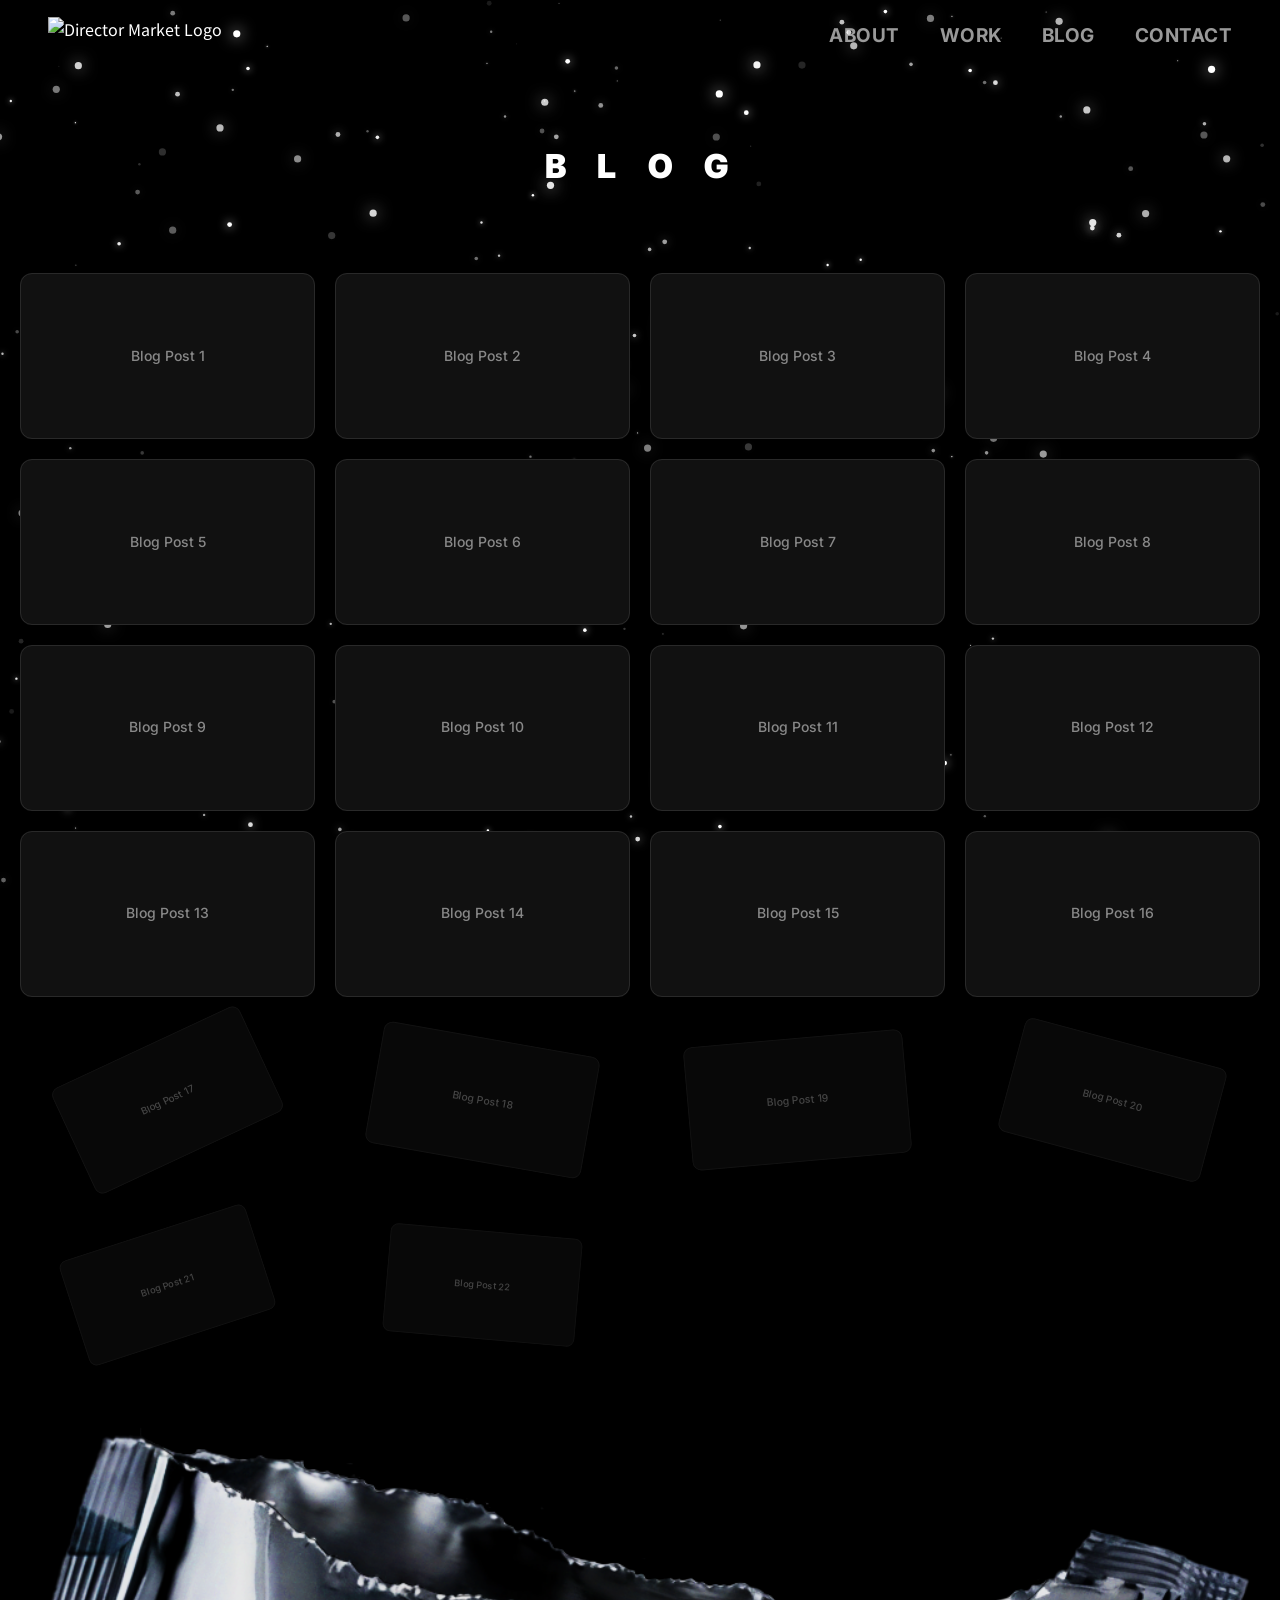
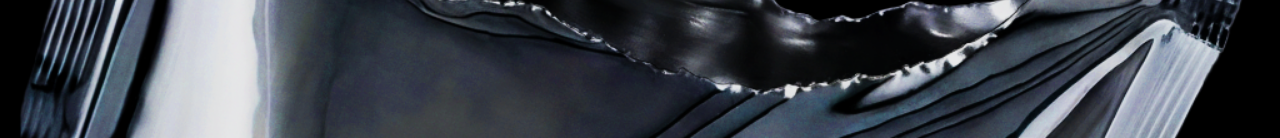
==== blog.html @ cb31ba4a "BLOG: WORK 페이지와 동일한 디자인의 blog.html 추가 work.html을 복제해 BLOG 페이지 신설: - 제목 WORKS → BLOG, nav active 표시 갱" ====
<!DOCTYPE html>
<html lang="ko">

<head>
    <meta charset="UTF-8">
    <meta name="viewport" content="width=device-width, initial-scale=1.0">
    <title>DIRECTOR MARKET — BLOG</title>
    <meta name="description" content="디렉터마켓 블로그. 우리의 생각과 인사이트를 공유합니다.">
    <link rel="preconnect" href="https://fonts.googleapis.com">
    <link rel="preconnect" href="https://fonts.gstatic.com" crossorigin>
    <link
        href="https://fonts.googleapis.com/css2?family=Inter:wght@300;400;500;600;700;800;900&family=Noto+Sans+KR:wght@300;400;500;600;700;800;900&display=swap"
        rel="stylesheet">
    <link rel="stylesheet" href="style.css?v=1.1">
    <style>
        /* =========================================
           WORKS PAGE — Scattered Card Layout
           ========================================= */

        body {
            overflow-x: hidden;
            overscroll-behavior-y: none; /* Prevent rubber-banding at the bottom */
            background-color: #000; /* Fallback if needed */
        }

                /* --- Works Hero Title --- */
        .works-hero {
            position: relative;
            padding-top: 140px;
            padding-bottom: 40px;
            text-align: center;
            z-index: 2;
        }

        .works-title {
            font-family: 'Inter', sans-serif;
            font-weight: 900;
            font-size: clamp(16px, 2.66vw, 33px);
            letter-spacing: clamp(6px, 1.5vw, 24px);
            color: #ffffff;
            text-transform: uppercase;
            user-select: none;
            text-indent: 12px;
            display: inline-flex;
            justify-content: center;
            align-items: center;
        }

        .works-title span {
            display: inline-block;
            animation: zero-gravity 6s ease-in-out infinite alternate;
        }

        @keyframes zero-gravity {
            0% {
                transform: translate(0, 0) rotate(0deg);
            }
            33% {
                transform: translate(-3px, -8px) rotate(-3deg);
            }
            66% {
                transform: translate(2px, 5px) rotate(2deg);
            }
            100% {
                transform: translate(4px, -3px) rotate(-1deg);
            }
        }

                                                /* --- Works Canvas Container --- */
        .works-canvas {
            position: relative;
            width: 100%;
            max-width: 1478px; /* Increased by 5% from 1408px */
            margin: 0 auto;
            padding: 40px 20px 100px; /* Reduced bottom padding since no scatter */
            display: grid;
            grid-template-columns: repeat(4, 1fr); /* 4 columns */
            gap: 20px;
            /* z-index removed to avoid restrictive stacking context */
        }

        /* --- Individual YouTube Card --- */
        .youtube-card {
            position: relative;
            width: 100%;
            aspect-ratio: 16 / 9; /* 1280x720 ratio */
            background-color: #1a1a1a;
            border-radius: 12px;
            overflow: hidden;
            cursor: pointer;
            transition: transform 0.3s ease, box-shadow 0.3s ease;
            display: block;
            text-decoration: none;
            z-index: 10;
        }

        .youtube-card::after {
            content: '';
            position: absolute;
            inset: 0;
            border-radius: 12px;
            border: 1px solid rgba(255, 255, 255, 0.1);
            pointer-events: none;
            transition: border-color 0.4s;
        }

        .youtube-card:hover {
            z-index: 100;
            --hover-scale: 1.05;
            transform: scale(var(--hover-scale, 1.05));
            box-shadow: 0 20px 50px rgba(0, 0, 0, 0.6),
                        0 0 30px rgba(255, 255, 255, 0.05);
        }

        .youtube-card:hover::after {
            border-color: rgba(255, 255, 255, 0.3);
        }

        .youtube-placeholder {
            position: absolute;
            inset: 0;
            display: flex;
            align-items: center;
            justify-content: center;
            color: rgba(255, 255, 255, 0.5);
            font-family: 'Inter', sans-serif;
            font-size: 14px;
            font-weight: 500;
            background: #111;
        }

        .youtube-thumb {
            position: absolute;
            inset: 0;
            width: 100%;
            height: 100%;
            object-fit: cover;
            display: block;
        }

        /* --- Footer Envelope Effect Requirements --- */
        .envelope-container {
            position: relative;
            /* NO z-index here! Must share global stacking context to wedge cards */
            width: 100%;
            display: flex;
            justify-content: center;
            align-items: flex-end;
            margin-top: -450px; /* Pull envelope much higher so it's visible when item 30 starts emerging */
            pointer-events: none;
        }

        .envelope-image {
            display: block;
            position: relative;
            width: 100%;
            max-width: 1600px;
            height: auto;
            z-index: 100; /* Front layer absolute highest to mask the items */
            pointer-events: none; /* Let clicks pass through */
        }

        .envelope-image-back {
            display: block;
            position: absolute;
            bottom: 0px;
            left: 50%;
            transform: translateX(-50%);
            width: 100%;
            max-width: 1600px;
            height: auto;
            z-index: 5; /* Back layer strictly behind the animated items */
            pointer-events: none;
        }

        /* 
           Youtube cards 25-28 will have standard styles initially.
           Javascript will handle their transform translate values to animate them 
           from the envelope into their grid position. 
        */

        .overlap-layer-1 {
            z-index: 1; /* Back layer (behind cards) */
        }

        .overlap-layer-2 {
            z-index: 20; /* Front layer (in front of cards) */
        }

        /* --- Responsive --- */
        @media (max-width: 1024px) {
            .works-canvas {
                grid-template-columns: repeat(3, 1fr); /* 3 columns for tablet */
            }
        }

        @media (max-width: 768px) {
            .works-hero {
                padding-top: 110px;
                padding-bottom: 20px;
            }
            .works-canvas {
                grid-template-columns: repeat(2, 1fr); /* 2 columns for smaller screens */
                gap: 16px;
                padding: 0 16px 60px;
            }
            .youtube-card:hover {
                transform: scale(1.02);
            }
        }

        @media (max-width: 480px) {
            .works-canvas {
                grid-template-columns: 1fr; /* 1 column for mobile */
                gap: 14px;
            }
        }
    </style>
</head>

<body>

    <!-- Navigation -->
    <nav class="nav" id="nav">
        <div class="nav-inner">
            <a href="index.html" class="nav-logo">
                <img src="img/logo_white.png" alt="Director Market Logo" class="nav-logo-img">
            </a>
            <div class="nav-links">
                <a href="index.html#hero" class="nav-link">ABOUT</a>
                <a href="work.html" class="nav-link">WORK</a>
                <a href="blog.html" class="nav-link active">BLOG</a>
                <a href="contact.html" class="nav-link cta-link">CONTACT</a>
            </div>
        </div>
    </nav>

    <!-- Works Title -->
            <section class="works-hero">
        <h1 class="works-title">
            <span style="animation-duration: 5s; animation-delay: 0s;">B</span>
            <span style="animation-duration: 7s; animation-delay: 0.5s;">L</span>
            <span style="animation-duration: 6s; animation-delay: 1.2s;">O</span>
            <span style="animation-duration: 8s; animation-delay: 0.2s;">G</span>
        </h1>
    </section>

    <!-- Blog Card Grid -->
    <section class="works-canvas" id="worksCanvas">
        <!-- Item 1 -->
        <a href="https://youtube.com" target="_blank" class="youtube-card">
            <div class="youtube-placeholder">Blog Post 1</div>
        </a>
        <!-- Item 2 -->
        <a href="https://youtube.com" target="_blank" class="youtube-card">
            <div class="youtube-placeholder">Blog Post 2</div>
        </a>
        <!-- Item 3 -->
        <a href="https://youtube.com" target="_blank" class="youtube-card">
            <div class="youtube-placeholder">Blog Post 3</div>
        </a>
        <!-- Item 4 -->
        <a href="https://youtube.com" target="_blank" class="youtube-card">
            <div class="youtube-placeholder">Blog Post 4</div>
        </a>
        <!-- Item 5 -->
        <a href="https://youtube.com" target="_blank" class="youtube-card">
            <div class="youtube-placeholder">Blog Post 5</div>
        </a>
        <!-- Item 6 -->
        <a href="https://youtube.com" target="_blank" class="youtube-card">
            <div class="youtube-placeholder">Blog Post 6</div>
        </a>
        <!-- Item 7 -->
        <a href="https://youtube.com" target="_blank" class="youtube-card">
            <div class="youtube-placeholder">Blog Post 7</div>
        </a>
        <!-- Item 8 -->
        <a href="https://youtube.com" target="_blank" class="youtube-card">
            <div class="youtube-placeholder">Blog Post 8</div>
        </a>
        <!-- Item 9 -->
        <a href="https://youtube.com" target="_blank" class="youtube-card">
            <div class="youtube-placeholder">Blog Post 9</div>
        </a>
        <!-- Item 10 -->
        <a href="https://youtube.com" target="_blank" class="youtube-card">
            <div class="youtube-placeholder">Blog Post 10</div>
        </a>
        <!-- Item 11 -->
        <a href="https://youtube.com" target="_blank" class="youtube-card">
            <div class="youtube-placeholder">Blog Post 11</div>
        </a>
        <!-- Item 12 -->
        <a href="https://youtube.com" target="_blank" class="youtube-card">
            <div class="youtube-placeholder">Blog Post 12</div>
        </a>
        <!-- Item 13 -->
        <a href="https://youtube.com" target="_blank" class="youtube-card">
            <div class="youtube-placeholder">Blog Post 13</div>
        </a>
        <!-- Item 14 -->
        <a href="https://youtube.com" target="_blank" class="youtube-card">
            <div class="youtube-placeholder">Blog Post 14</div>
        </a>
        <!-- Item 15 -->
        <a href="https://youtube.com" target="_blank" class="youtube-card">
            <div class="youtube-placeholder">Blog Post 15</div>
        </a>
        <!-- Item 16 -->
        <a href="https://youtube.com" target="_blank" class="youtube-card">
            <div class="youtube-placeholder">Blog Post 16</div>
        </a>
        <!-- Item 17 -->
        <a href="https://youtube.com" target="_blank" class="youtube-card animated-card">
            <div class="youtube-placeholder">Blog Post 17</div>
        </a>
        <!-- Item 18 -->
        <a href="https://youtube.com" target="_blank" class="youtube-card animated-card">
            <div class="youtube-placeholder">Blog Post 18</div>
        </a>
        <!-- Item 19 -->
        <a href="https://youtube.com" target="_blank" class="youtube-card animated-card">
            <div class="youtube-placeholder">Blog Post 19</div>
        </a>
        <!-- Item 20 -->
        <a href="https://youtube.com" target="_blank" class="youtube-card animated-card">
            <div class="youtube-placeholder">Blog Post 20</div>
        </a>
        <!-- Item 21 -->
        <a href="https://youtube.com" target="_blank" class="youtube-card animated-card">
            <div class="youtube-placeholder">Blog Post 21</div>
        </a>
        <!-- Item 22 -->
        <a href="https://youtube.com" target="_blank" class="youtube-card animated-card">
            <div class="youtube-placeholder">Blog Post 22</div>
        </a>
    </section>

    <!-- Torn Envelope Effect Footer -->
    <div class="envelope-container" id="envelopeContainer">
        <img src="img/footer_custom_image_back.png" alt="Footer Envelope Back" class="envelope-image-back">
        <img src="img/footer_custom_image.png" alt="Footer Envelope" class="envelope-image">
    </div>

    <script src="app.js"></script>
    <script>
        /* =========================================
           WORKS PAGE — Envelope Interactions
           ========================================= */
        document.addEventListener('DOMContentLoaded', () => {
            const animatedCards = document.querySelectorAll('.animated-card');
            const envelopeContainer = document.getElementById('envelopeContainer');
            
            // Wait for envelope image to load to get accurate dimensions
            const envelopeImg = envelopeContainer.querySelector('.envelope-image');
            
            const updatePositions = () => {
                const envelopeRect = envelopeContainer.getBoundingClientRect();
                const envelopeCenterY = envelopeRect.top + envelopeRect.height * 0.6; // Approximate "inside" of envelope height
                const envelopeCenterX = envelopeRect.left + envelopeRect.width / 2;
                
                // Calculate destination offsets to sink into the envelope
                animatedCards.forEach((card, index) => {
                    const cardRect = card.getBoundingClientRect();
                    const cardCenterX = cardRect.left + cardRect.width / 2;
                    const cardCenterY = cardRect.top + cardRect.height / 2;
                    
                    // We want the card to travel from its original grid position (0,0 offset)
                    // down to the envelope center. Which means when scrolled up, it's offset by:
                    const dx = envelopeCenterX - cardCenterX;
                    const dy = envelopeCenterY - cardCenterY;
                    
                    // Give diverse rotations to the 16 animated cards (17-32)
                    // The last 4 (29-32) have much wilder starting rotations
                    const rotations = [
                        -25, 10, -5, 15, -18, 5, -10, 20, 
                        -8, 12, -22, 18, -35, 45, -50, 60
                    ];
                    const dr = rotations[index] || 0;

                    card.dataset.dx = dx;
                    card.dataset.dy = dy;
                    card.dataset.dr = dr;
                });
            };

            // Call to initialize and set initial "0 scroll" state instantly
            setTimeout(() => {
                updatePositions();
                window.dispatchEvent(new Event('scroll')); // trigger scroll to apply initial transforms
            }, 100);
            window.addEventListener('resize', updatePositions);

            let targetScrollY = window.scrollY || 0;
            window.addEventListener('scroll', () => {
                targetScrollY = window.scrollY;
            });

            // Run a continuous animation loop so cards can float even when scroll stops
            const render = (time) => {
                const maxDistance = document.body.scrollHeight - window.innerHeight; 
                
                // We map the animation progress across the ENTIRE scrollable height of the page
                let globalProgress = targetScrollY / (maxDistance || 1);
                globalProgress = Math.max(0, Math.min(1, globalProgress));

                    animatedCards.forEach((card, index) => {
                        // 4 items per row, calculate which row (0 to 3)
                        const rowIndex = Math.floor(index / 4);
                        const isScatteredRow = index >= 28; // Items 29-32 (indices 28, 29, 30, 31)
                        
                        // Each card gets its OWN staggered timing based on individual index
                        // so they appear ONE BY ONE as the user scrolls
                        let start, end;
                        if (isScatteredRow) {
                            // Items 29-32: wider stagger gaps to prevent overlapping
                            const scatteredIndex = index - 28; // 0,1,2,3
                            // Items 31-32 (scatteredIndex 2,3) start even later so envelope is fully visible first
                            start = 0.40 + scatteredIndex * 0.15; // 29:0.40, 30:0.55, 31:0.70, 32:0.85
                            end = start + 0.30;
                        } else {
                            start = index * 0.05;
                            end = start + 0.35;
                        }
                        
                        let localProgress = (globalProgress - start) / (end - start);
                        localProgress = Math.max(0, Math.min(1, localProgress));

                        // Need to invert progress logic because our CSS transformations are calculated 
                        // relative to the final position (where we want progress=1).
                        let easeProgress = 1 - Math.pow(1 - localProgress, 3);
                        
                        const dx = parseFloat(card.dataset.dx);
                        const dy = parseFloat(card.dataset.dy);
                        const dr = parseFloat(card.dataset.dr);

                        // Calculate linear trajectory offsets
                        
                        // Items 17-28: zig-zag from envelope. Alternate left/right starting offset.
                        // Items 29-32: strictly vertical (no zig-zag), emerging from behind envelope front.
                        const zigzagDirection = (index % 2 === 0) ? -1 : 1;
                        const zigzagX = isScatteredRow ? 0 : zigzagDirection * 120 * (1 - easeProgress);

                        // For 29-32: NO horizontal movement, purely vertical rise.
                        let xProgress;
                        if (isScatteredRow) {
                            xProgress = 0; // Pure vertical rise for 29, 30, 31, 32
                        } else {
                            xProgress = 1;
                        }
                        let currentX = dx * (1 - easeProgress) * xProgress + zigzagX;
                        let currentY = dy * (1 - easeProgress);
                        let currentR = dr * (1 - easeProgress);
                        
                        const indexOffset = index * 1.5;
                        const bloomFactor = Math.pow(localProgress, 3); 
                        
                        // Gentle vertical wobble for zero-gravity feel (same for all cards)
                        const spreadYBase = ((index % 3) - 1.0);
                        const spreadY = spreadYBase * 200 * bloomFactor;
                        
                        const floatOffsetX = 0; // Zig-zag is handled above via zigzagX
                        const floatOffsetY = (spreadY + Math.cos(localProgress * Math.PI * 2 + indexOffset) * 150) * (1 - easeProgress);
                        const floatOffsetR = Math.sin(localProgress * Math.PI * 2.5 + indexOffset) * 90 * (1 - easeProgress) * bloomFactor; 
                        
                        // Extra crooked final placement for items 29-32 if they have the specific class
                        let continuousFloatX = 0;
                        let continuousFloatY = 0;
                        let continuousFloatR = 0;

                        if (card.classList.contains('item-scattered')) {
                            // --- Continuous Floating while emerging ---
                            // They bob around using the continuous time variable
                            // Multiplied by (1 - easeProgress) so they smoothly stop and align into the perfect grid
                            const floatSpeed = 0.0015;
                            continuousFloatX = Math.sin(time * floatSpeed + indexOffset) * 15 * (1 - easeProgress);
                            continuousFloatY = Math.cos(time * floatSpeed * 0.8 + indexOffset) * 20 * (1 - easeProgress);
                            continuousFloatR = Math.sin(time * floatSpeed * 0.5 + indexOffset) * 5 * (1 - easeProgress);
                        }
                        
                        currentX += floatOffsetX + continuousFloatX;
                        currentY += floatOffsetY + continuousFloatY;
                        currentR += floatOffsetR + continuousFloatR;

                        // Scale slightly down when inside envelope, wobbling slightly
                        let scale = 1 - (0.3 * (1 - easeProgress));
                        // Add a tiny pulsating scale effect while floating
                        scale += Math.sin(localProgress * Math.PI * 3 + index) * 0.05 * (1 - easeProgress);

                        // Opacity transition slightly
                        // Items 31-32 (indices 30,31): NO opacity effect, always fully visible
                        const opacity = (index === 30 || index === 31) ? 1 : 0.5 + (0.5 * easeProgress);

                        // Use a CSS variable `var(--s, 1)` fallback to allow hover effects to compound or override
                        card.style.transform = `translate(${currentX}px, ${currentY}px) rotate(${currentR}deg) scale(calc(${scale} * var(--hover-scale, 1)))`;
                        card.style.opacity = opacity;
                        
                        // No clip-path on any cards — all grids must stay fully visible as complete rectangles.
                        card.style.clipPath = 'none';
                        
                        // Items 29-32: while emerging, z-index 20 (BETWEEN envelope back 5 and front 100)
                        // so they appear from behind the torn envelope front.
                        // Once settled (easeProgress > 0.9), z-index 110 (ABOVE EVERYTHING)
                        // so they display normally and are clickable.
                        if (isScatteredRow) {
                            card.style.zIndex = easeProgress > 0.9 ? 110 : 20;
                        } else {
                            card.style.zIndex = easeProgress > 0.9 ? 10 : 40;
                        }
                    });
                    
                    requestAnimationFrame(render);
            };

            // Start the continuous loop
            requestAnimationFrame(render);
        });
    </script>
</body>

</html>
---- style.css ----
/* =========================================
   DIRECTOR MARKET — Dark Cosmic Theme
   ========================================= */

/* Use Vitro Core font (System + CDN fallback) */
@font-face {
    font-family: 'Vitro Core';
    src: url('https://cdn.jsdelivr.net/gh/projectnoonnu/noonfonts_20-10-21@1.0/Vitro_core.woff') format('woff');
    font-weight: normal;
    font-style: normal;
}

/* --- Reset & Base --- */
*,
*::before,
*::after {
    margin: 0;
    padding: 0;
    box-sizing: border-box;
}

:root {
    --color-bg: #0a0a0f;
    --color-bg-deep: #050508;
    --color-surface: #111118;
    --color-surface-alt: #1a1a24;
    --color-text: #ffffff;
    --color-text-muted: rgba(255, 255, 255, 0.6);
    --color-text-dim: rgba(255, 255, 255, 0.35);
    --color-accent: #e63c2f;
    --color-accent-light: #ff5545;
    --color-border: rgba(255, 255, 255, 0.08);
    --font-en: 'Inter', -apple-system, sans-serif;
    --font-ko: 'Noto Sans KR', -apple-system, sans-serif;
    --font-vitro: 'Vitro Core', 'VITRO CORE', '비트로 코어', sans-serif;
    --ease-out: cubic-bezier(0.16, 1, 0.3, 1);
    --ease-smooth: cubic-bezier(0.4, 0, 0.2, 1);
}

html {
    scroll-behavior: smooth;
    font-size: 16px;
    -webkit-font-smoothing: antialiased;
    -moz-osx-font-smoothing: grayscale;
}

body {
    font-family: var(--font-ko);
    background: var(--color-bg);
    /* Restored original background color */
    color: var(--color-text);
    overflow-x: hidden;
    overscroll-behavior: none;
    line-height: 1.6;
}

.solar-system-base-bg {
    position: fixed;
    inset: 0;
    background: var(--color-bg);
    z-index: 1;
    /* Lowest background layer */
    pointer-events: none;
}

a {
    color: inherit;
    text-decoration: none;
}

img {
    max-width: 100%;
    display: block;
}

/* --- Navigation --- */
.nav {
    position: fixed;
    top: 0;
    left: 0;
    right: 0;
    z-index: 1000;
    padding: 0 48px;
    height: 72px;
    display: flex;
    align-items: center;
    transition: background 0.4s var(--ease-smooth), backdrop-filter 0.4s;
}

.nav.scrolled {
    background: transparent;
    backdrop-filter: none;
    -webkit-backdrop-filter: none;
    border-bottom: none;
}

.nav-inner {
    display: flex;
    align-items: center;
    justify-content: space-between;
    width: 100%;
    max-width: 1440px;
    margin: 0 auto;
}

.nav-logo {
    display: flex;
    align-items: center;
    gap: 10px;
    z-index: 10;
}

.nav-logo-img {
    height: 38px;
    width: auto;
}

/* --- Logo Shared Styles --- */
.logo {
    display: flex;
    flex-direction: column;
    /* Vertical stack for centering */
    align-items: center;
    gap: 16px;
    text-decoration: none;
    color: white !important;
}

.logo-circle {
    width: 32px;
    height: 32px;
    border: 2px solid #ffffff;
    border-radius: 50%;
    display: flex;
    align-items: center;
    justify-content: center;
    font-family: var(--font-en);
    font-weight: 900;
    font-size: 14px;
    line-height: 1;
}

.logo-text {
    display: flex;
    flex-direction: column;
    align-items: center;
    /* Center lines within columns */
    justify-content: center;
    line-height: 1.1;
    text-align: center;
    /* Ensure text alignment is centered */
}

.logo-line {
    font-family: var(--font-en);
    font-weight: 900;
    font-size: 14px;
    letter-spacing: 1px;
    text-transform: uppercase;
}

.nav-links {
    display: flex;
    align-items: center;
    gap: 40px;
}

.nav-link {
    font-family: 'Termina', var(--font-en);
    font-weight: 700;
    font-size: 19px;
    letter-spacing: 0.5px;
    color: var(--color-text-muted);
    transition: color 0.3s;
    position: relative;
    z-index: 10;
}

.nav-link:hover,
.nav-link.active {
    color: var(--color-text);
}

.nav-link::after {
    content: '';
    position: absolute;
    bottom: -4px;
    left: 0;
    width: 0;
    height: 1px;
    background: var(--color-accent);
    transition: width 0.3s var(--ease-out);
}

.nav-link:hover::after,
.nav-link.active::after {
    width: 100%;
}

/* cta-link styling */
.nav-link.cta-link:hover {
    color: var(--color-accent-light);
}



.nav-lang {
    font-family: var(--font-ko);
    font-size: 13px;
    color: var(--color-text-dim);
    background: rgba(255, 255, 255, 0.06);
    border: 1px solid rgba(255, 255, 255, 0.1);
    padding: 6px 14px;
    border-radius: 100px;
    cursor: pointer;
    transition: all 0.3s;
}

.nav-lang:hover {
    background: rgba(255, 255, 255, 0.1);
    color: var(--color-text);
}

.nav-hamburger {
    display: none;
    flex-direction: column;
    gap: 5px;
    background: none;
    border: none;
    cursor: pointer;
    z-index: 10;
    padding: 4px;
}

.nav-hamburger span {
    width: 24px;
    height: 2px;
    background: white;
    transition: all 0.3s;
    border-radius: 2px;
}

.mobile-menu {
    display: none;
    position: fixed;
    top: 0;
    left: 0;
    right: 0;
    bottom: 0;
    background: rgba(10, 10, 15, 0.96);
    z-index: 999;
    flex-direction: column;
    justify-content: center;
    align-items: center;
    gap: 40px;
    opacity: 0;
    pointer-events: none;
    transition: opacity 0.4s;
}

.mobile-menu.active {
    opacity: 1;
    pointer-events: all;
}

.mobile-link {
    font-family: var(--font-en);
    font-size: 32px;
    font-weight: 600;
    letter-spacing: 2px;
    color: var(--color-text-muted);
    transition: color 0.3s;
}

.mobile-link:hover {
    color: var(--color-accent);
}

/* --- Hero Section --- */
.hero {
    position: relative;
    z-index: 10;
    width: 100%;
    height: 100vh;
    min-height: 700px;
    display: flex;
    align-items: center;
    justify-content: center;
    overflow: hidden;
}

.hero-bg {
    position: absolute;
    inset: 0;
    z-index: 1;
}

.hero-img {
    width: 100%;
    height: 100%;
    object-fit: cover;
    object-position: center;
}

.hero-overlay {
    position: absolute;
    inset: 0;
    z-index: 2;
    background: linear-gradient(180deg,
            rgba(10, 10, 15, 0.15) 0%,
            rgba(10, 10, 15, 0.0) 30%,
            rgba(10, 10, 15, 0.0) 60%,
            rgba(10, 10, 15, 0.6) 90%,
            rgba(10, 10, 15, 1) 100%);
}

.hero-content {
    position: relative;
    z-index: 10;
    z-index: 3;
    text-align: center;
    padding: 0 24px;
}

.hero-tagline {
    display: flex;
    flex-direction: column;
    align-items: center;
    gap: 8px;
}

.hero-tag-row {
    display: flex;
    align-items: center;
    gap: 16px;
}

.hero-ko {
    font-family: var(--font-ko);
    font-weight: 900;
    color: white;
    text-shadow: 0 2px 40px rgba(0, 0, 0, 0.5);
}

.hero-ko-large {
    font-size: clamp(48px, 8vw, 96px);
    letter-spacing: -2px;
}

.hero-vertical-text {
    display: flex;
    flex-direction: column;
    align-items: center;
    gap: 2px;
}

.hero-label {
    font-family: var(--font-en);
    font-size: 9px;
    font-weight: 600;
    letter-spacing: 4px;
    color: var(--color-accent);
    text-transform: uppercase;
}

.hero-en-large {
    font-family: var(--font-en);
    font-weight: 900;
    font-size: clamp(32px, 5vw, 64px);
    letter-spacing: 4px;
    color: white;
    line-height: 1;
}

.hero-brand-box {
    display: flex;
    flex-direction: column;
    align-items: center;
    padding: 8px 16px;
    border: 1px solid rgba(255, 255, 255, 0.2);
    border-radius: 4px;
    gap: 2px;
}

.hero-brand-dm {
    font-family: var(--font-en);
    font-weight: 900;
    font-size: 16px;
    color: var(--color-accent);
}

.hero-brand-sub {
    font-family: var(--font-en);
    font-weight: 500;
    font-size: 8px;
    letter-spacing: 4px;
    color: var(--color-text-dim);
}

.hero-brand-name {
    font-family: var(--font-en);
    font-weight: 700;
    font-size: 10px;
    letter-spacing: 3px;
    color: var(--color-text-muted);
}

.hero-scroll-indicator {
    position: absolute;
    bottom: 40px;
    left: 50%;
    transform: translateX(-50%);
    z-index: 3;
    display: flex;
    flex-direction: column;
    align-items: center;
    gap: 12px;
}

.scroll-line {
    width: 1px;
    height: 48px;
    background: linear-gradient(180deg, transparent, rgba(255, 255, 255, 0.5));
    animation: scrollPulse 2s infinite;
}

@keyframes scrollPulse {

    0%,
    100% {
        opacity: 0.3;
        transform: scaleY(0.7);
    }

    50% {
        opacity: 1;
        transform: scaleY(1);
    }
}

.scroll-text {
    font-family: var(--font-en);
    font-size: 10px;
    font-weight: 500;
    letter-spacing: 3px;
    color: var(--color-text-dim);
}

/* --- Sections Common --- */
.section {
    position: relative;
    z-index: 10;
    padding: 120px 48px;
    z-index: 10;
    /* Content layer */
}

.section-title {
    font-family: var(--font-en);
    font-weight: 900;
    font-size: clamp(32px, 4vw, 48px);
    letter-spacing: 2px;
    margin-bottom: 24px;
    color: white;
}

.section-lead {
    font-family: var(--font-en);
    font-weight: 400;
    font-size: 16px;
    color: var(--color-text-muted);
    margin-bottom: 20px;
    font-style: italic;
}

.section-body {
    font-family: var(--font-ko);
    font-weight: 300;
    font-size: 15px;
    color: var(--color-text-dim);
    line-height: 1.9;
    max-width: 560px;
    margin-bottom: 16px;
}

/* --- About Section --- */
.section-about {
    background: transparent;
    overflow: hidden;
}

.about-grid {
    max-width: 1200px;
    margin: 0 auto;
    display: grid;
    grid-template-columns: 1fr 1fr;
    gap: 80px;
    align-items: center;
}

.about-visual {
    position: relative;
    z-index: 10;
}

.about-img {
    width: 100%;
    max-width: 480px;
    border-radius: 12px;
    box-shadow: 0 40px 100px rgba(0, 0, 0, 0.6);
}

.floating {
    animation: float 6s ease-in-out infinite;
}

@keyframes float {

    0%,
    100% {
        transform: translateY(0px) rotate(0deg);
    }

    50% {
        transform: translateY(-20px) rotate(1deg);
    }
}

/* --- Contact Page Specific --- */
@keyframes zero-gravity {
    0% {
        transform: translate(0, 0) rotate(0deg);
    }

    25% {
        transform: translate(-4px, -12px) rotate(-4deg);
    }

    50% {
        transform: translate(3px, 8px) rotate(3deg);
    }

    75% {
        transform: translate(-2px, -6px) rotate(-2deg);
    }

    100% {
        transform: translate(6px, 4px) rotate(2deg);
    }
}

.contact-main-title {
    font-family: 'Inter', sans-serif;
    font-weight: 900;
    font-size: clamp(21.6px, 3.6vw, 37.8px);
    /* 10% reduced from base */
    letter-spacing: clamp(4.5px, 0.9vw, 13.5px);
    /* 50% reduced from previous clamp(9px, 1.8vw, 27px) */
    color: #ffffff;
    text-transform: uppercase;
    user-select: none;
    text-indent: 6.75px;
    /* 50% reduced from previous 13.5px */
    display: inline-flex;
    justify-content: center;
    align-items: center;
    gap: 0;
}

.contact-main-title span {
    display: inline-block;
    animation-name: zero-gravity;
    animation-duration: 6s;
    animation-timing-function: ease-in-out;
    animation-iteration-count: infinite;
    animation-direction: alternate;
}

.map-iframe {
    width: 100%;
    height: 100%;
    border: 0;
    filter: invert(90%) hue-rotate(180deg) brightness(0.8) contrast(1.2);
    border-radius: 12px;
}

/* --- Services Section --- */
.section-services {
    background: transparent;
}

.services-container {
    max-width: 1200px;
    margin: 0 auto;
}

.services-grid {
    display: grid;
    grid-template-columns: repeat(2, 1fr);
    gap: 24px;
    margin-top: 60px;
}

.service-card {
    background: var(--color-surface);
    border: 1px solid var(--color-border);
    border-radius: 16px;
    padding: 40px;
    transition: all 0.4s var(--ease-out);
    position: relative;
    z-index: 10;
    overflow: hidden;
}

.service-card::before {
    content: '';
    position: absolute;
    top: 0;
    left: 0;
    width: 4px;
    height: 0;
    background: var(--color-accent);
    transition: height 0.4s var(--ease-out);
    border-radius: 0 0 4px 0;
}

.service-card:hover {
    border-color: rgba(230, 60, 47, 0.3);
    transform: translateY(-4px);
    box-shadow: 0 20px 60px rgba(0, 0, 0, 0.4);
}

.service-card:hover::before {
    height: 100%;
}

.service-number {
    font-family: var(--font-en);
    font-weight: 800;
    font-size: 48px;
    color: rgba(255, 255, 255, 0.06);
    margin-bottom: 16px;
    line-height: 1;
}

.service-title {
    font-family: var(--font-en);
    font-weight: 700;
    font-size: 22px;
    letter-spacing: 0.5px;
    margin-bottom: 12px;
    color: white;
}

.service-desc {
    font-family: var(--font-ko);
    font-weight: 300;
    font-size: 14px;
    color: var(--color-text-dim);
    line-height: 1.8;
}

/* --- Clients Section --- */
.section-clients {
    background: transparent;
    text-align: center;
    padding-top: 150px;
    padding-bottom: 0;
    margin-bottom: -350px;
    position: relative;
    z-index: 20;
    overflow: visible; /* 하단 구석 로고들이 잘리지 않도록 visible로 변경 */
}


.clients-container {
    width: 100%;
    max-width: 100%; /* 화면 전체 너비 사용 */
    margin: 0 auto;
    position: relative;
    z-index: 2;
    padding: 0 5%; /* 양옆 최소 여백 확보 */
}


.clients-floating-wrap {
    perspective: 1000px;
    display: grid;
    grid-template-columns: repeat(5, 1fr);
    grid-auto-rows: min-content;
    gap: 40px 0;
    max-width: 1200px;
    margin: 40px auto 200px;
    padding: 0 40px;
    justify-items: center;
    align-items: center;
}

.client-logo-float {
    position: relative;
    display: flex;
    align-items: center;
    justify-content: center;
    width: 230px;
    height: 115px;
    opacity: 0;
    transform: translateY(80px) scale(0.8);
    transition: opacity 0.8s var(--ease-out), transform 0.8s var(--ease-out);
    will-change: transform, opacity;
}


/* Removed individual absolute coordinates to support Grid Layout */



/* Base floating animation will be re-enabled after emergence in JS */
/* Independent floating animations for organic movement */
.client-logo-float.emerged:nth-child(3n+1) img {
    animation: float-vertical 4.5s ease-in-out infinite;
    animation-delay: -1.5s;
}

.client-logo-float.emerged:nth-child(3n+2) img {
    animation: float-diagonal 6s ease-in-out infinite;
    animation-delay: -3.2s;
}

.client-logo-float.emerged:nth-child(3n) img {
    animation: float-elliptical 5.2s ease-in-out infinite;
    animation-delay: -0.8s;
}

/* Stagger durations slightly further for even/odd within subsets */
.client-logo-float.emerged:nth-child(even) img {
    animation-duration: calc(animation-duration + 0.8s) !important;
}

.client-logo-float img {
    max-width: 207px;
    max-height: 104px;
    object-fit: contain;
    filter: drop-shadow(0 0 8px rgba(255,255,255,0.4));
    opacity: 0.75;
    transition: all 0.4s ease;
}

.inquiry-planet img {
    width: 100%;
    height: 100%;
    object-fit: contain;
    border-radius: 50%;
    background: transparent;
    mix-blend-mode: screen; /* Remove black background and blend with space */
    transition: filter 0.5s ease; /* Smooth lighting transition */
}

/* Initial brightness states for Interactive Lighting */
.inquiry-planet-left img {
    filter: brightness(1.2);
}

.inquiry-planet-right img {
    filter: brightness(0.3);
}

/* v2 logo tiles share a uniform 232x139 aspect, so size overrides are consolidated above. */



.client-logo-float:hover img {
    filter: grayscale(0) brightness(1);
    opacity: 1;
}

@keyframes float-vertical {
    0%, 100% { transform: translateY(0); }
    50% { transform: translateY(-18px); }
}

@keyframes float-diagonal {
    0%, 100% { transform: translate(0, 0); }
    50% { transform: translate(8px, -15px); }
}

@keyframes float-elliptical {
    0%, 100% { transform: translate(0, 0); }
    25% { transform: translate(6px, -10px); }
    50% { transform: translate(0, -20px); }
    75% { transform: translate(-6px, -10px); }
}


/* --- Contact Section --- */
.section-contact {
    background: rgba(5, 5, 8, 0.5);
    text-align: center;
    padding: 80px 48px 40px;
}

.contact-container {
    max-width: 800px;
    margin: 0 auto;
}

.contact-title {
    font-family: var(--font-en);
    font-weight: 900;
    font-size: clamp(40px, 6vw, 72px);
    letter-spacing: 2px;
    line-height: 1.15;
    margin-bottom: 24px;
    background: linear-gradient(135deg, #fff 0%, rgba(255, 255, 255, 0.5) 100%);
    -webkit-background-clip: text;
    -webkit-text-fill-color: transparent;
    background-clip: text;
}

.contact-desc {
    font-family: var(--font-ko);
    font-size: 16px;
    color: var(--color-text-dim);
    margin-bottom: 48px;
}

.contact-btn {
    display: inline-flex;
    align-items: center;
    gap: 12px;
    font-family: var(--font-en);
    font-weight: 700;
    font-size: 14px;
    letter-spacing: 2px;
    color: white;
    background: var(--color-accent);
    padding: 18px 40px;
    border-radius: 100px;
    transition: all 0.4s var(--ease-out);
    border: 2px solid transparent;
}

.contact-btn:hover {
    background: transparent;
    border-color: var(--color-accent);
    color: var(--color-accent-light);
    transform: scale(1.04);
    box-shadow: 0 0 40px rgba(230, 60, 47, 0.2);
}

.contact-btn svg {
    transition: transform 0.3s;
}

.contact-btn:hover svg {
    transform: translateX(4px);
}

/* --- Footer --- */
.footer {
    position: relative;
    z-index: 10;
    display: flex;
    flex-direction: column;
    align-items: center;
    justify-content: center;
    /* Changed from flex-end */
    overflow: hidden;
    padding: 60px 0;
    /* Changed from 400px min-height to content-based padding */
    z-index: 10;
    /* Content layer */
}

.footer-earth {
    position: absolute;
    inset: 0;
    z-index: 1;
}

.footer-earth-img {
    width: 100%;
    height: 100%;
    object-fit: cover;
    object-position: center bottom;
    opacity: 0.5;
}

.footer-container {
    position: relative;
    z-index: 10;
    z-index: 2;
    display: flex;
    flex-direction: column;
    align-items: center;
    gap: 32px;
    text-align: center;
}

.footer-nav {
    display: flex;
    justify-content: center;
    gap: 40px;
    margin-bottom: 8px;
}

.footer-nav a {
    font-family: var(--font-en);
    font-size: 13px;
    font-weight: 700;
    color: #fff;
    text-decoration: none;
    letter-spacing: 2px;
    transition: color 0.3s;
}

.footer-nav a:hover {
    color: var(--color-accent);
}

.footer-bottom {
    text-align: center;
    margin-top: 24px;
    padding-top: 24px;
    border-top: 1px solid rgba(255, 255, 255, 0.1);
    width: 100%;
}

.footer-bottom p {
    font-family: var(--font-en);
    font-size: 11px;
    color: var(--color-text-dim);
    letter-spacing: 1px;
}

/* --- Scroll Animations --- */
[data-aos] {
    opacity: 0;
    transform: translateY(40px);
    transition: opacity 0.8s var(--ease-out), transform 0.8s var(--ease-out);
}

[data-aos="fade-right"] {
    transform: translateX(-40px);
}

[data-aos="fade-left"] {
    transform: translateX(40px);
}

[data-aos].aos-animate {
    opacity: 1;
    transform: translate(0, 0);
}

/* --- Particles Background --- */
.particles-canvas {
    position: fixed;
    top: 0;
    left: 0;
    width: 100%;
    height: 100%;
    pointer-events: none;
    z-index: 3;
    /* Above orbits, below overlay */
}

/* --- Bottom Visual Section --- */
.section-bottom-visual {
    padding: 0 0 0 0;
    width: 100%;
    margin-top: 50px;
    margin-bottom: 0px;
    position: relative;
    z-index: 1; /* 로고보다 뒤에 오도록 z-index 설정 */
}


.bottom-visual-container {
    width: 100%;
    max-width: 100%;
    margin: 0 auto;
    text-align: center;
    /* Ensure old browsers clip correctly, stopping scroll height expansion */
    overflow: hidden;

    height: 31vw;
    margin-bottom: 0;

    will-change: transform;
}

.bottom-visual-img {
    width: 100%;
    max-width: 100%;
    height: auto;
    display: block;
    margin: 0;
}

/* --- Responsive --- */
@media (max-width: 1024px) {
    .section {
        padding: 80px 32px;
    }

    .about-grid {
        grid-template-columns: 1fr;
        gap: 48px;
    }

    .about-visual {
        order: -1;
        text-align: center;
    }

    .about-img {
        margin: 0 auto;
    }

    .services-grid {
        grid-template-columns: 1fr;
    }

    .clients-grid {
        grid-template-columns: repeat(4, 1fr);
    }
}

@media (max-width: 768px) {
    .nav {
        padding: 0 24px;
    }

    .nav-links {
        display: none;
    }

    .nav-hamburger {
        display: flex;
    }

    .mobile-menu {
        display: flex;
    }

    .hero-tag-row {
        gap: 8px;
    }

    .hero-ko-large {
        font-size: clamp(32px, 10vw, 56px);
    }

    .hero-en-large {
        font-size: clamp(24px, 7vw, 40px);
    }

    .section {
        padding: 64px 20px;
    }

    .section-title {
        font-size: 28px;
    }

    .clients-grid {
        grid-template-columns: repeat(3, 1fr);
    }

    .section-contact {
        padding: 100px 20px;
    }

    .contact-title {
        font-size: 36px;
    }
}

@media (max-width: 480px) {
    .hero-tag-row {
        flex-wrap: wrap;
        justify-content: center;
    }

    .hero-brand-box {
        display: none;
    }

    .clients-grid {
        grid-template-columns: repeat(2, 1fr);
    }
}

/* --- Contact Page Specific Styles --- */
.contact-page .nav {
    background: rgba(10, 10, 15, 0.8);
    backdrop-filter: blur(10px);
    -webkit-backdrop-filter: blur(10px);
}

.contact-hero {
    position: relative;
    z-index: 10;
    padding-top: 140px;
    padding-bottom: 40px;
    text-align: center;
}

/* Inquiry Form — Reference Design (Underline Style) */
.section-inquiry {
    background: transparent;
    padding: 0 48px 80px;
    position: relative;
    z-index: 10;
}

/* Large Decorative Planets */
.inquiry-planet {
    position: absolute;
    z-index: 1;
    pointer-events: none;
    background: transparent;
    overflow: hidden; /* Ensure circular crop */
}

.inquiry-planet img {
    width: 100%;
    height: 100%;
    object-fit: contain;
    border-radius: 50%;
    background: transparent;
    mix-blend-mode: screen; /* Remove black background and blend with space */
}

.inquiry-planet-left {
    left: -12%;
    top: calc(8% - 93px);
    width: 50vw;
    height: 50vw;
    max-width: 600px;
    max-height: 600px;
    opacity: 0.8;
    filter: brightness(1.0);
}

.inquiry-planet-right {
    right: -12%; 
    top: calc(8% - 93px);
    width: 48vw;
    height: 48vw;
    max-width: 576px;
    max-height: 576px;
    opacity: 0.8;
    filter: brightness(1.0);
}

.contact-form {
    position: relative;
    z-index: 5;
    max-width: 480px;
    margin: 0 auto;
    display: flex;
    flex-direction: column;
    align-items: center;
}

#formSuckTarget {
    display: grid;
    grid-template-columns: 1fr 1fr;
    gap: 36px 40px;
    width: 100%;
}

#formSuckTarget.animating {
    transition: transform 0.6s ease, opacity 0.6s ease, filter 0.6s ease;
}

#formSuckTarget > * {
    width: 100%;
    box-sizing: border-box;
}

.form-half {
    grid-column: span 1;
}

.form-full {
    grid-column: 1 / -1;
}

.form-group {
    display: flex;
    flex-direction: column;
    gap: 0;
    width: 100%;
}

.form-group label {
    font-family: var(--font-vitro);
    font-weight: 800;
    font-size: 16px;
    color: #ffffff;
    margin-bottom: 10px;
    display: block;
    width: 100%;
}

.form-group input[type="text"],
.form-group input[type="email"],
.form-group input[type="tel"],
.form-group textarea {
    background: transparent;
    border: none;
    border-bottom: 1.5px solid rgba(255, 255, 255, 0.5);
    border-radius: 0;
    padding: 8px 0;
    color: white;
    font-family: var(--font-ko);
    font-size: 14px;
    transition: border-color 0.3s;
    width: 100%;
}

.form-group textarea {
    min-height: 120px;
    resize: none;
    line-height: 1.6;
}

.form-group input:focus,
.form-group textarea:focus {
    outline: none;
    border-bottom-color: #ffffff;
}

.form-submit {
    margin-top: 40px;
    width: 100%;
}

.submit-container {
    display: flex;
    align-items: center;
    justify-content: center;
    gap: 50px;
    width: 100%;
}

.submit-container-centered {
    gap: 0;
    justify-content: center;
}

.side-planets {
    display: flex;
    align-items: center;
}

.side-planet {
    width: 55px;
    height: 55px;
    object-fit: contain;
    mix-blend-mode: screen;
    border-radius: 50%;
    filter: contrast(1.1) brightness(1.1);
    animation: sidePlanetFloat 4s ease-in-out infinite;
}




.planet-1 { animation-delay: 0s; }
.planet-6 { animation-delay: -2s; } /* 수성에 다른 딜레이 적용 */


@keyframes sidePlanetFloat {
    0%, 100% { transform: translateY(0) rotate(0); }
    50% { transform: translateY(-10px) rotate(5deg); }
}

@media (max-width: 900px) {
    .side-planets {
        display: none; /* 모바일에서는 버튼만 보이도록 숨김 */
    }
}

/* Black Hole Suck Effect Target */
#formSuckTarget {
    transform-origin: center bottom;
    will-change: transform, opacity, filter;
    transition: transform 0.1s ease-out, opacity 0.1s ease-out, filter 0.1s ease-out;
}

.submit-slider {
    position: relative;
    z-index: 10;
    width: 320px; /* 고정 너비로 변경하여 안정성 확보 */
    height: 60px;

    background: rgba(0, 0, 0, 0.5);
    border: 2px solid #fff;
    border-radius: 30px;
    display: flex;
    align-items: center;
    justify-content: center;
    overflow: visible;
    user-select: none;
    touch-action: none;
    box-shadow: 0 4px 15px rgba(0, 0, 0, 0.3);
    cursor: pointer; /* Indicate it is clickable */
}

.submit-track {
    position: absolute;
    width: 100%;
    height: 100%;
    display: flex;
    align-items: center;
    justify-content: center;
    z-index: 1;
}

.submit-text {
    font-family: var(--font-vitro) !important;
    font-size: 16px;
    font-weight: 700;
    color: #fff;
    letter-spacing: 1px;
}

.submit-thumb {
    position: absolute;
    left: -15px; /* Enlarged and shifted left */
    top: -25px; /* Moved higher to overlap the top border more prominently */
    width: 110px; /* 84px * 1.3 ≈ 110px */
    height: 110px;
    background: transparent;
    border: none;
    display: flex;
    align-items: center;
    justify-content: center;
    z-index: 5;
    cursor: pointer;
    transition: transform 0.4s var(--ease-out);
}

.submit-thumb.dragging {
    cursor: grabbing;
    transition: none;
    user-select: none;
}

.astronaut-img,
.astronaut-svg {
    width: 100%;
    height: 100%;
    object-fit: cover;
    border-radius: 50%;
    pointer-events: none;
    user-select: none;
}

.submit-slider.success .submit-track {
    background: var(--color-accent);
    transition: background 0.5s;
}

.submit-slider.success .submit-thumb {
    border-color: var(--color-accent);
}

/* Location Section */
.section-location {
    background: transparent;
    padding: 85px 24px 190px;
    /* Top reduced, bottom increased to shift space */
}

.location-container {
    max-width: 1200px;
    margin: 0 auto;
}

.location-title {
    font-family: var(--font-vitro) !important;
    font-size: 32px;
    font-weight: 800;
    margin-bottom: 48px;
    text-align: center;
}

.map-wrapper {
    width: 100%;
    height: 400px;
    border-radius: 16px;
    overflow: hidden;
    margin-bottom: 48px;
    border: 1px solid var(--color-border);
}

.map-placeholder {
    width: 100%;
    height: 100%;
    background: #111;
}

.map-content {
    width: 100%;
    height: 100%;
    position: relative;
    z-index: 10;
}

.map-img {
    width: 100%;
    height: 100%;
    object-fit: cover;
    opacity: 0.4;
    filter: grayscale(100%);
}

.map-marker {
    position: absolute;
    top: 50%;
    left: 50%;
    transform: translate(-50%, -50%);
}

.marker-dot {
    width: 12px;
    height: 12px;
    background: var(--color-accent);
    border-radius: 50%;
    box-shadow: 0 0 20px var(--color-accent);
}

.marker-pulse {
    position: absolute;
    top: -4px;
    left: -4px;
    width: 20px;
    height: 20px;
    border: 2px solid var(--color-accent);
    border-radius: 50%;
    animation: markerPulse 2s infinite;
}

@keyframes markerPulse {
    0% {
        transform: scale(1);
        opacity: 1;
    }

    100% {
        transform: scale(3);
        opacity: 0;
    }
}

.location-info {
    text-align: center;
}

.location-info h3 {
    font-family: var(--font-en);
    font-size: 14px;
    color: var(--color-accent);
    letter-spacing: 3px;
    margin-bottom: 12px;
}

.location-info p {
    font-size: 18px;
    font-weight: 500;
    margin-bottom: 24px;
}

.location-details {
    display: flex;
    justify-content: center;
    gap: 40px;
    flex-wrap: wrap;
}

.loc-item {
    display: flex;
    gap: 12px;
    font-size: 14px;
}

.loc-label {
    color: var(--color-accent);
    font-weight: 700;
}

.loc-value {
    color: var(--color-text-muted);
}

@media (max-width: 768px) {
    .location-details {
        flex-direction: column;
        gap: 12px;
        align-items: center;
    }
}

/* --- Solar System Background --- */
.solar-system-container {
    position: fixed;
    top: 50%;
    left: 100%;
    width: 250vw;
    height: 250vh;
    transform: translate(-50%, -50%) perspective(2000px) rotateX(65deg) rotateZ(calc(var(--scroll-rotation, 0) * 1deg));
    z-index: 2;
    pointer-events: none;
    overflow: visible;
    transition: transform 0.6s cubic-bezier(0.1, 0.9, 0.2, 1);
}

.orbit {
    position: absolute;
    top: 50%;
    left: 50%;
    border-radius: 50%;
    transform: translate(-50%, -50%);
    /* White lines removed as requested */
}

.planet {
    position: absolute;
    top: 0;
    left: 50%;
    border-radius: 50%;
    transform: translateX(-50%);
}

/* --- Real Planets Designs (Dynamic 3D Spheres) --- */
@keyframes spinPlanet {
    from {
        background-position: 0% center;
    }

    to {
        background-position: 200% center;
    }
}

@keyframes sunPulse {

    0%,
    100% {
        transform: translate(-50%, -50%) rotateX(-65deg) scale(1);
        filter: brightness(1);
    }

    50% {
        transform: translate(-50%, -50%) rotateX(-65deg) scale(1.05);
        filter: brightness(1.2);
    }
}

.sun {
    position: absolute;
    top: 50%;
    left: 50%;
    width: 28vmin;
    height: 28vmin;
    background-image: url('assets/planets/sun.png');
    background-size: cover;
    background-position: center;
    border-radius: 50%;
    transform: translate(-50%, -50%) rotateX(-65deg);
    box-shadow:
        0 0 60px #ff9100,
        0 0 120px rgba(255, 145, 0, 0.4),
        0 0 200px rgba(255, 170, 0, 0.2);
    z-index: 10;
    animation: sunPulse 4s ease-in-out infinite;
}

.planet {
    position: absolute;
    top: 0;
    left: 50%;
    border-radius: 50%;
    transform: translateX(-50%) rotateX(-65deg);
    background-size: 205% 100%;
    /* Slightly over 200% for seamless overlap */
    background-repeat: repeat-x;
    background-position: 0% center;
    overflow: hidden;
    animation: spinPlanet 40s linear infinite;
}

/* Atmospheric Highlight (Sun-facing) */
.planet::before {
    content: '';
    position: absolute;
    inset: 0;
    background: radial-gradient(circle at 20% 20%, rgba(255, 255, 255, 0.25) 0%, transparent 50%);
    border-radius: 50%;
    z-index: 2;
    pointer-events: none;
}

/* 3D Shading Effect (Fixed Night Side) */
.planet::after {
    content: '';
    position: absolute;
    inset: 0;
    background: radial-gradient(circle at 35% 35%, transparent 20%, rgba(0, 0, 0, 0.9) 85%);
    border-radius: 50%;
    z-index: 3;
    pointer-events: none;
}

/* Individual Planet Timings & Adjustments */
.planet.mercury {
    width: 1.8vmin;
    height: 1.8vmin;
    background-image: url('assets/planets/mercury.png');
    animation-duration: 25s;
}

.planet.venus {
    width: 2.8vmin;
    height: 2.8vmin;
    background-image: url('assets/planets/venus.png');
    animation-duration: 35s;
}

.planet.earth {
    width: 3.2vmin;
    height: 3.2vmin;
    background-image: url('assets/planets/earth.png');
    animation-duration: 30s;
    box-shadow: 0 0 15px rgba(100, 150, 255, 0.4);
}

.planet.mars {
    width: 2.5vmin;
    height: 2.5vmin;
    background-image: url('assets/planets/mars.png');
    animation-duration: 32s;
}

.planet.jupiter {
    width: 9vmin;
    height: 9vmin;
    background-image: url('assets/planets/jupiter.png');
    animation-duration: 50s;
}

.planet.saturn {
    width: 8vmin;
    height: 8vmin;
    background-image: url('assets/planets/saturn.png');
    animation-duration: 45s;
}

.saturn-rings {
    position: absolute;
    top: 50%;
    left: 50%;
    width: 18vmin;
    height: 18vmin;
    border: 4vmin double rgba(210, 180, 140, 0.3);
    border-radius: 50%;
    transform: translate(-50%, -50%) rotateX(75deg);
    pointer-events: none;
    z-index: -1;
    opacity: 0.7;
}

.planet.uranus {
    width: 5.5vmin;
    height: 5.5vmin;
    background-image: url('assets/planets/uranus.png');
    animation-duration: 55s;
}

.planet.neptune {
    width: 5.5vmin;
    height: 5.5vmin;
    background-image: url('assets/planets/neptune.png');
    animation-duration: 60s;
}

.solar-system-overlay {
    position: fixed;
    inset: 0;
    background: radial-gradient(circle at center, transparent 30%, rgba(10, 10, 15, 0.3) 60%, rgba(10, 10, 15, 0.7) 100%);
    z-index: 5;
    pointer-events: none;
}
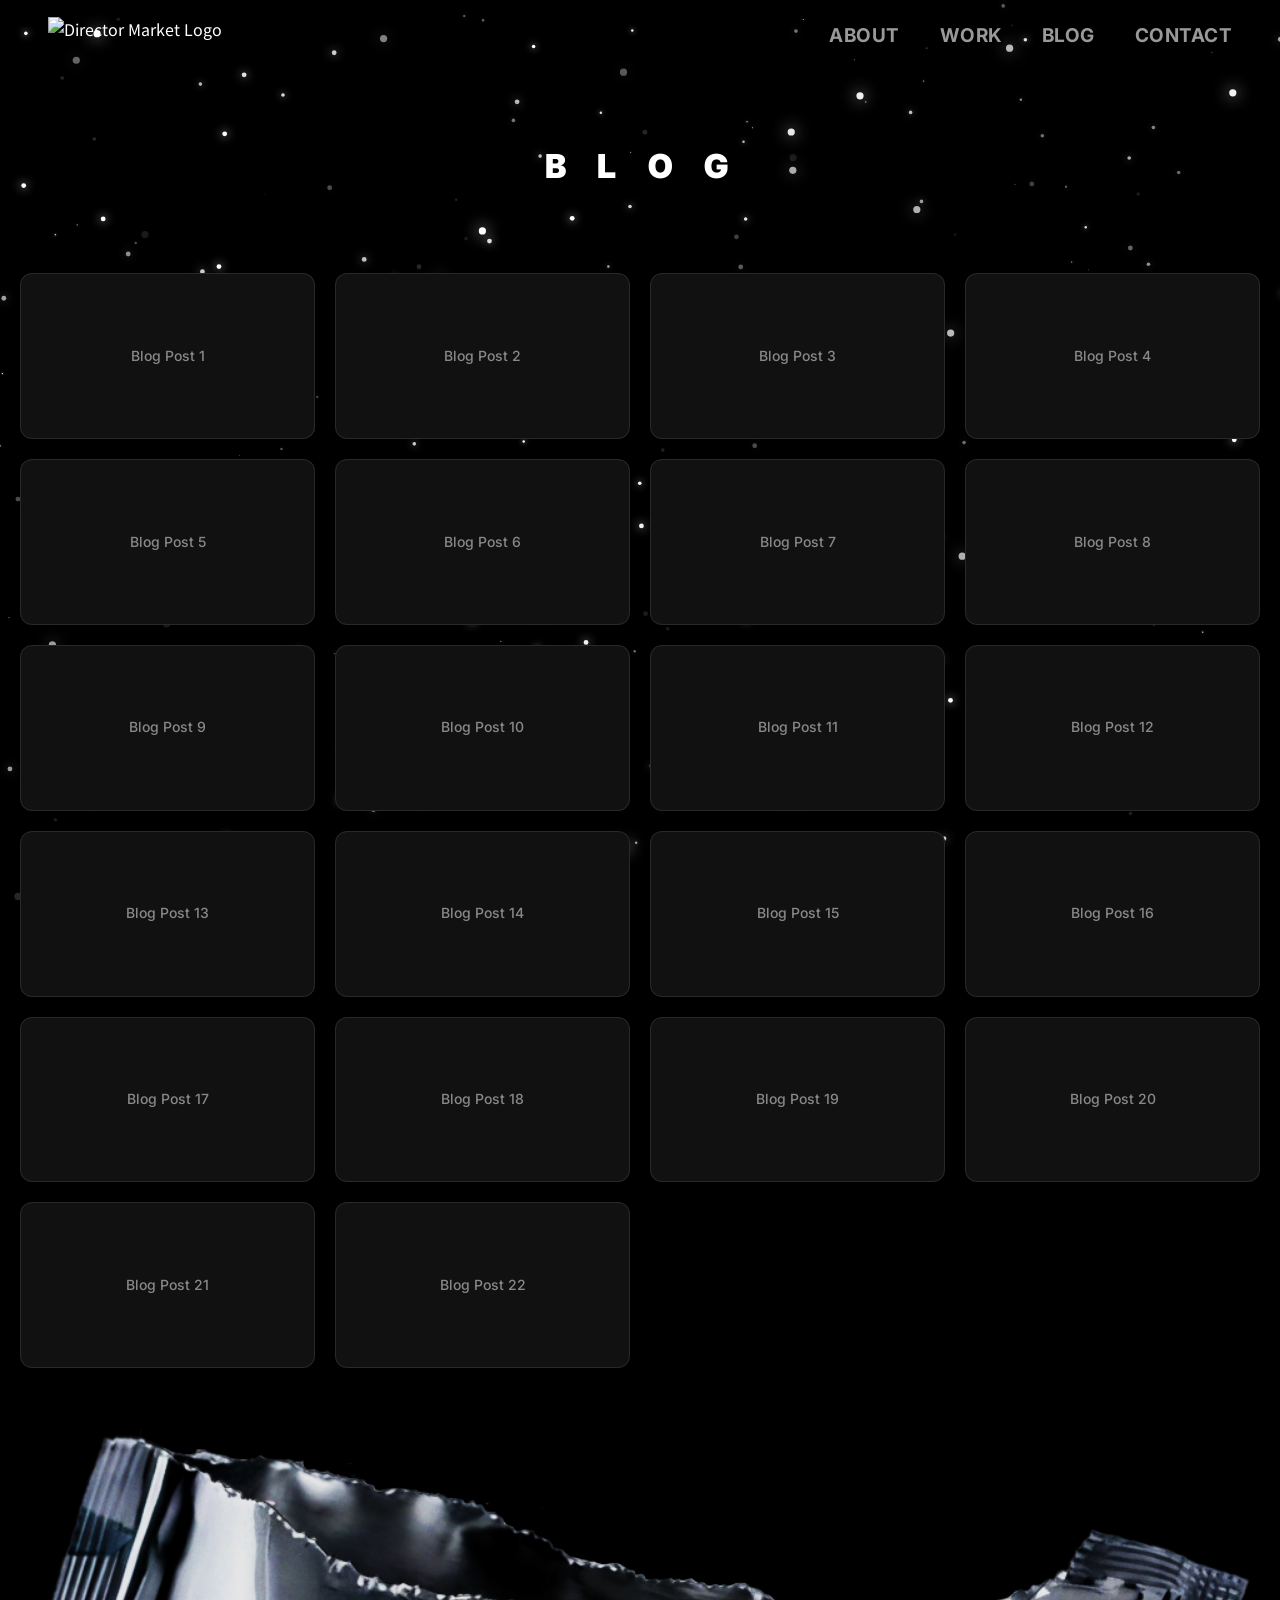
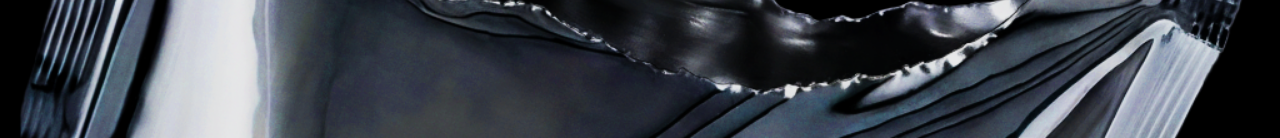
==== commit 9492b8bc: "BLOG: WORK 페이지 구조에 맞춰 동기화 (썸네일 없음) work.html에서 envelope 정적 표시/스크롤 애니메이션 비활성화/카드 22장 구조를 그대로 가져오되, 각 " ====
--- a/blog.html
+++ b/blog.html
@@ -245,7 +245,7 @@
         </h1>
     </section>
 
-    <!-- Blog Card Grid -->
+    <!-- 4x7 YouTube Link Grid -->
     <section class="works-canvas" id="worksCanvas">
         <!-- Item 1 -->
         <a href="https://youtube.com" target="_blank" class="youtube-card">
@@ -312,32 +312,32 @@
             <div class="youtube-placeholder">Blog Post 16</div>
         </a>
         <!-- Item 17 -->
-        <a href="https://youtube.com" target="_blank" class="youtube-card animated-card">
+        <a href="https://youtube.com" target="_blank" class="youtube-card">
             <div class="youtube-placeholder">Blog Post 17</div>
         </a>
         <!-- Item 18 -->
-        <a href="https://youtube.com" target="_blank" class="youtube-card animated-card">
+        <a href="https://youtube.com" target="_blank" class="youtube-card">
             <div class="youtube-placeholder">Blog Post 18</div>
         </a>
         <!-- Item 19 -->
-        <a href="https://youtube.com" target="_blank" class="youtube-card animated-card">
+        <a href="https://youtube.com" target="_blank" class="youtube-card">
             <div class="youtube-placeholder">Blog Post 19</div>
         </a>
         <!-- Item 20 -->
-        <a href="https://youtube.com" target="_blank" class="youtube-card animated-card">
+        <a href="https://youtube.com" target="_blank" class="youtube-card">
             <div class="youtube-placeholder">Blog Post 20</div>
         </a>
         <!-- Item 21 -->
-        <a href="https://youtube.com" target="_blank" class="youtube-card animated-card">
+        <a href="https://youtube.com" target="_blank" class="youtube-card">
             <div class="youtube-placeholder">Blog Post 21</div>
         </a>
         <!-- Item 22 -->
-        <a href="https://youtube.com" target="_blank" class="youtube-card animated-card">
+        <a href="https://youtube.com" target="_blank" class="youtube-card">
             <div class="youtube-placeholder">Blog Post 22</div>
         </a>
     </section>
 
-    <!-- Torn Envelope Effect Footer -->
+    <!-- Torn Envelope Footer (static display only) -->
     <div class="envelope-container" id="envelopeContainer">
         <img src="img/footer_custom_image_back.png" alt="Footer Envelope Back" class="envelope-image-back">
         <img src="img/footer_custom_image.png" alt="Footer Envelope" class="envelope-image">
@@ -345,9 +345,8 @@
 
     <script src="app.js"></script>
     <script>
-        /* =========================================
-           WORKS PAGE — Envelope Interactions
-           ========================================= */
+        /* Scatter/scroll animation disabled — envelope is static display only. */
+        if (false) {
         document.addEventListener('DOMContentLoaded', () => {
             const animatedCards = document.querySelectorAll('.animated-card');
             const envelopeContainer = document.getElementById('envelopeContainer');
@@ -516,6 +515,7 @@
             // Start the continuous loop
             requestAnimationFrame(render);
         });
+        } // end if (false) — legacy block disabled
     </script>
 </body>
 
--- a/style.css
+++ b/style.css
@@ -980,10 +980,9 @@
     max-width: 100%;
     margin: 0 auto;
     text-align: center;
-    /* Ensure old browsers clip correctly, stopping scroll height expansion */
     overflow: hidden;
-
-    height: 31vw;
+    /* Match new earth-pack image aspect ratio (1280/733 ≈ 1.746) */
+    height: calc(100vw / 1.746);
     margin-bottom: 0;
 
     will-change: transform;
